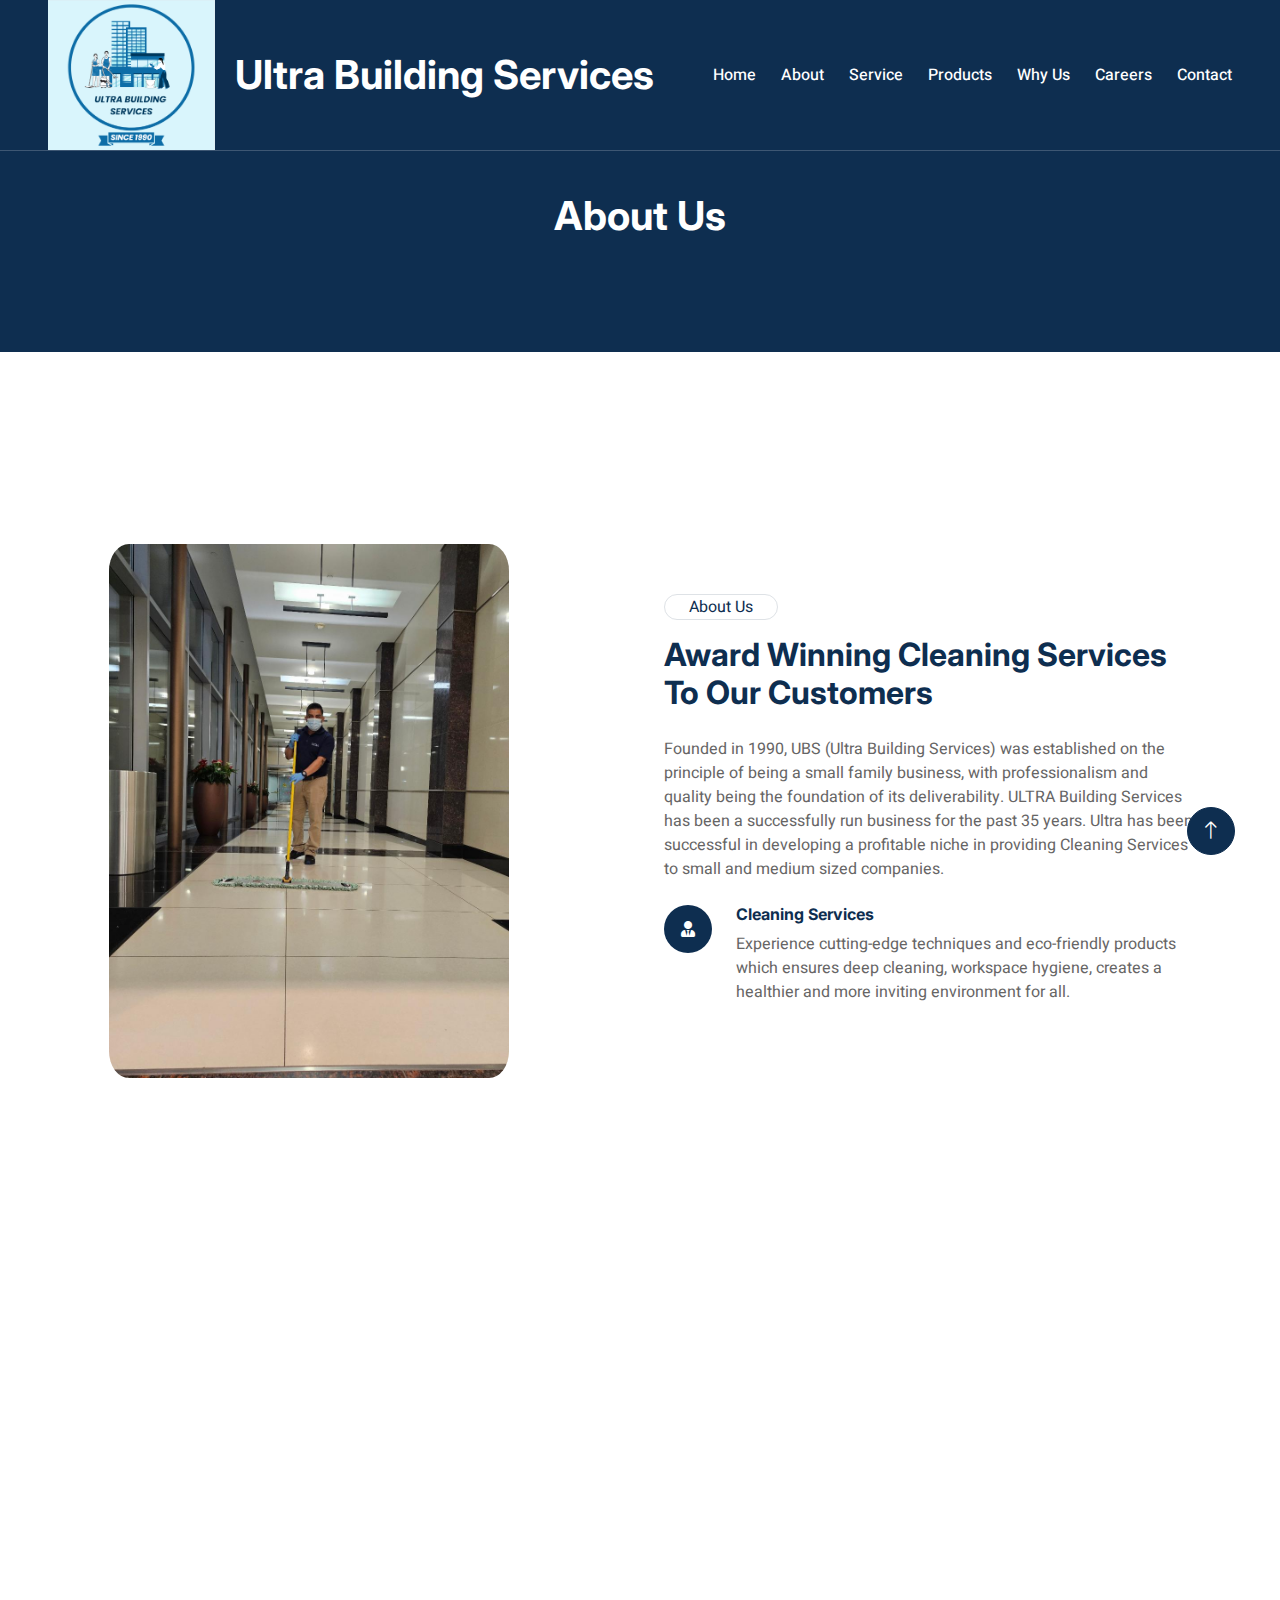
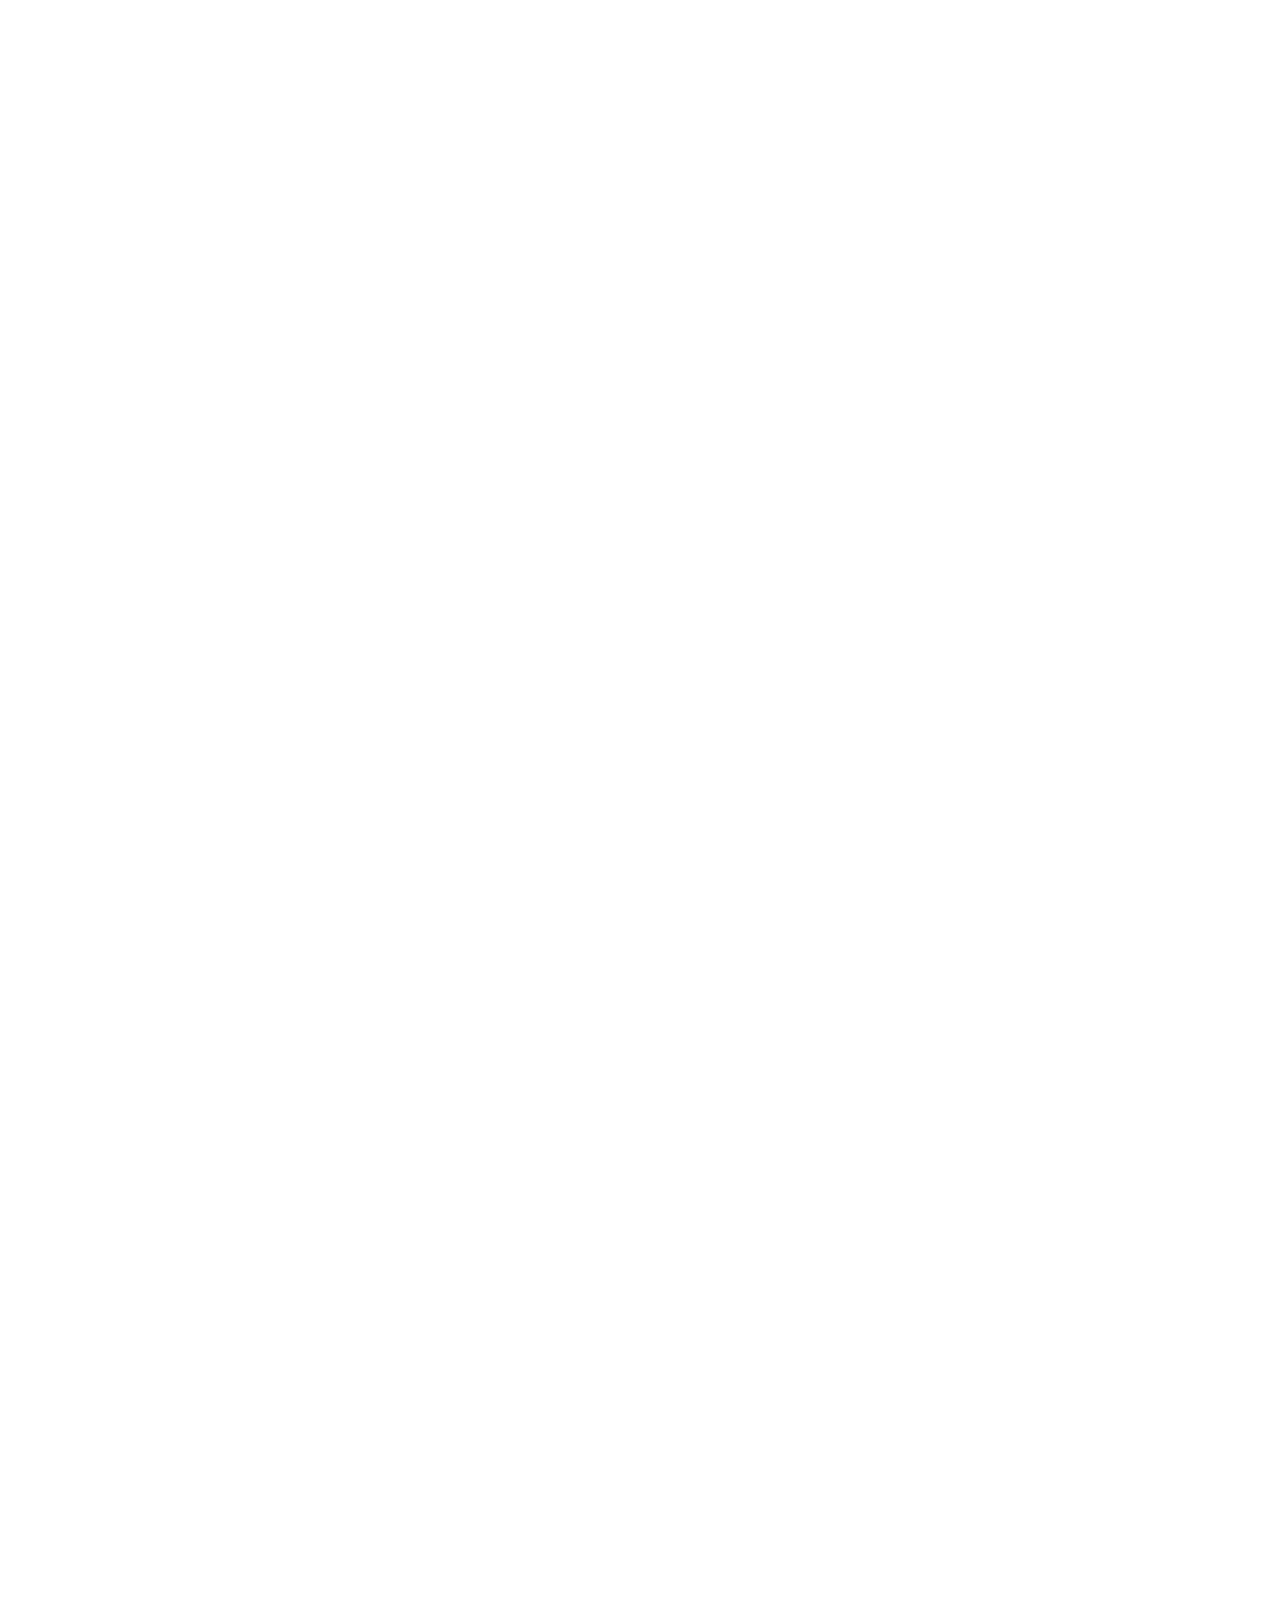
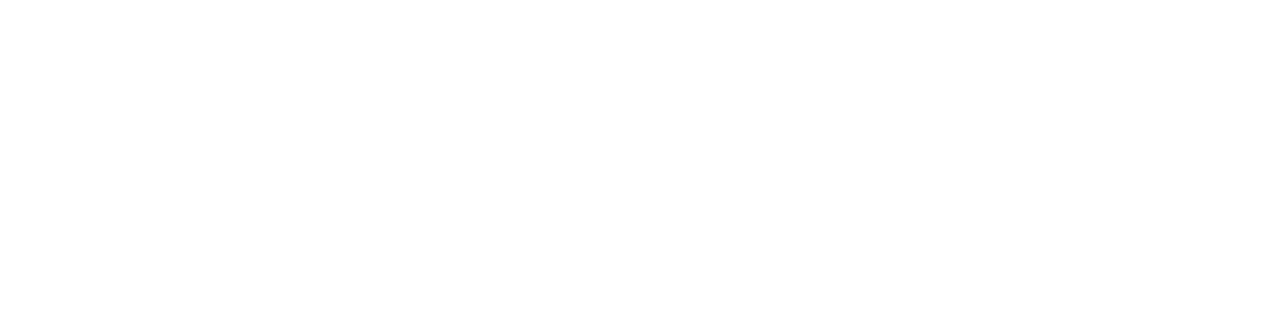
==== about.html @ 5955292b "Add files via upload" ====
<!DOCTYPE html>
<html lang="en">

<head>
    <meta charset="utf-8">
    <title>UBS</title>
    <meta content="width=device-width, initial-scale=1.0" name="viewport">
    <meta content="" name="keywords">
    <meta content="" name="description">

    <!-- Favicon -->
    <link href="img/favicon.ico" rel="icon">

    <!-- Google Web Fonts -->
    <link rel="preconnect" href="https://fonts.googleapis.com">
    <link rel="preconnect" href="https://fonts.gstatic.com" crossorigin>
    <link href="https://fonts.googleapis.com/css2?family=Heebo:wght@400;500;600&family=Inter:wght@700;800&display=swap"
        rel="stylesheet">

    <!-- Icon Font Stylesheet -->
    <link href="https://cdnjs.cloudflare.com/ajax/libs/font-awesome/5.10.0/css/all.min.css" rel="stylesheet">
    <link href="https://cdn.jsdelivr.net/npm/bootstrap-icons@1.4.1/font/bootstrap-icons.css" rel="stylesheet">

    <!-- Libraries Stylesheet -->
    <link href="lib/animate/animate.min.css" rel="stylesheet">
    <link href="lib/owlcarousel/assets/owl.carousel.min.css" rel="stylesheet">

    <!-- Customized Bootstrap Stylesheet -->
    <link href="css/bootstrap.min.css" rel="stylesheet">

    <!-- Template Stylesheet -->
    <link href="css/style.css" rel="stylesheet">
</head>

<body>
    <div class="container-fluid bg-white p-0">
        <!-- Spinner Start -->
        <div id="spinner"
            class="show bg-white position-fixed translate-middle w-100 vh-100 top-50 start-50 d-flex align-items-center justify-content-center">
            <div class="spinner-border text-dark" style="width: 3rem; height: 3rem;" role="status">
                <span class="sr-only">Loading...</span>
            </div>
        </div>
        <!-- Spinner End -->


        <!-- Navbar & Hero Start -->
        <div class="container-fluid position-relative p-0">
            <nav class="navbar navbar-expand-lg navbar-light px-4 px-lg-5 py-3 py-lg-0">
                <a href="index.html" class="navbar-brand p-0 d-flex" style="align-items: center;">
                    <img src="img/company-logo.jpeg" id="myImage" alt="Logo">
                    <h1 class="m-0">Ultra Building Services</h1>
                </a>
                <button class="navbar-toggler" type="button" data-bs-toggle="collapse" data-bs-target="#navbarCollapse">
                    <span class="fa fa-bars"></span>
                </button>
                <div class="collapse navbar-collapse" id="navbarCollapse">
                    <div class="navbar-nav ms-auto py-0">
                        <a href="index.html" class="nav-item nav-link">Home</a>
                        <a href="about.html" class="nav-item nav-link">About</a>
                        <a href="service.html" class="nav-item nav-link">Service</a>
                        <a href="product.html" class="nav-item nav-link">Products</a>
                        <a href="why-us.html" class="nav-item nav-link">Why Us</a>
                        <a href="careers.html" class="nav-item nav-link">Careers</a>
                        <a href="contact.html" class="nav-item nav-link">Contact</a>
                    </div>
                    <!-- <a href="" class="btn btn-light rounded-pill text-dark py-2 px-4 ms-lg-5">Free Quote</a> -->
                </div>
            </nav>

            <div class="container-fluid bg-dark page-header">
                <div class="container text-center">
                    <h1 class="text-white animated zoomIn mb-3">About Us</h1>
                    <!-- <nav aria-label="breadcrumb">
                        <ol class="breadcrumb justify-content-center">
                            <li class="breadcrumb-item"><a class="text-white" href="#">Home</a></li>
                            <li class="breadcrumb-item"><a class="text-white" href="#">Pages</a></li>
                            <li class="breadcrumb-item text-white active" aria-current="page">About</li>
                        </ol>
                    </nav> -->
                </div>
            </div>
        </div>
        <!-- Navbar & Hero End -->


        <!-- About Start -->
        <div class="container-fluid py-6">
            <div class="container">
                <div class="row g-5 align-items-center">
                    <div class="col-lg-6 wow zoomIn" data-wow-delay="0.1s">
                        <img class="img-fluid about-img" alt="Image by storyset on Freepik" src="img/about-2.jpg">
                    </div>
                    <div class="col-lg-6 wow fadeInUp" data-wow-delay="0.1s">
                        <div class="d-inline-block border rounded-pill text-dark px-4 mb-3">About Us</div>
                        <h2 class="mb-4">Award Winning Cleaning Services To Our Customers</h2>
                        <p class="mb-4">Founded in 1990, UBS (Ultra Building Services) was established on 
                            the principle of being a small family business, with professionalism and quality 
                            being the foundation of its deliverability. ULTRA Building Services has been a 
                            successfully run business for the past 35 years. Ultra has been successful in 
                            developing a profitable niche in providing Cleaning Services to small and medium 
                            sized companies.</p>
                        <div class="row g-3 mb-4">
                            <div class="col-12 d-flex">
                                <div class="flex-shrink-0 btn-lg-square rounded-circle bg-dark">
                                    <i class="fa fa-user-tie text-white"></i>
                                </div>
                                <div class="ms-4">
                                    <h6>Cleaning Services</h6>
                                    <span>Experience cutting-edge techniques and eco-friendly products which ensures
                                        deep cleaning, workspace hygiene, creates a healthier and more inviting
                                        environment for all.</span>
                                </div>
                            </div>
                        </div>
                        <!-- <a class="btn btn-dark rounded-pill py-3 px-5 mt-2" href="">Read More</a> -->
                    </div>
                </div>
            </div>
        </div>
        <!-- About End -->

        <!-- About Section 2 -->

        <div class="container-fluid py-6">
            <div class="container">
                <div class="about-content">
                    <div class="row wow zoomIn" data-wow-delay="0.1s">
                        <div class="col-6 about-content-left">
                            <h3>Company Overview</h3>
                            <p> ULTRA Building Services has been a successfully run business for the past 35 years. 
                                Headquartered in Houston, Texas, UBS has expanded its footprint over the years to encompass 
                                service capabilities throughout Texas, with the expectation to have multistate visibility and 
                                support to its customer base. We currently have client relationships that will eventually expand 
                                our operations into Louisiana, Oklahoma, California, Nevada, Colorado, and Utah. Our current revenue 
                                is approximately $20 million/annually. We have become a recognized facility services provider whose 
                                reputation is represented by service excellence</p>

                            <p>Many cleaning contractors approach their markets with uni-dimensional strategy based on
                                cost cutting, We come from a different school. Our strategy is to:</p>
                            <ul>
                                <li>Clearly identify the customers’ requirements</li>
                                <li>Carefully identify how best to service the customer</li>
                                <li>Let the numbers fall where they may and share the results
                                    with our prospective and current customers.</li>
                            </ul>
                        </div>
                        <div class="col-6 about-content-right">
                            <img class="img-fluid about-company" src="img/about-company.jpg" alt="">
                        </div>
                    </div>

                </div>
            </div>
        </div>

        <!-- About Section 2 Ends -->

        <!-- Client Start -->
       
        <div class="container-fluid bg-dark my-6 py-5 wow fadeInUp" data-wow-delay="0.1s">
            <h3 style="color: aliceblue; padding-left: 03pc;">Our Clients</h3>
            <div class="container">
                <div class="owl-carousel client-carousel">
                    <a href="#"><img class="img-circle img-fluid" src="img/Companies/1.png" alt=""></a>
                    <a href="#"><img class="img-circle img-fluid" src="img/Companies/2.png" alt=""></a>
                    <a href="#"><img class="img-circle img-fluid" src="img/Companies/3.png" alt=""></a>
                    <a href="#"><img class="img-circle img-fluid" src="img/Companies/4.png" alt=""></a>
                    <a href="#"><img class="img-circle img-fluid" src="img/Companies/5.png" alt=""></a>
                    <a href="#"><img class="img-circle img-fluid" src="img/Companies/6.png" alt=""></a>
                    <a href="#"><img class="img-circle img-fluid" src="img/Companies/7.png" alt=""></a>
                    <a href="#"><img class="img-circle img-fluid" src="img/Companies/8.png" alt=""></a>
                    <!-- <a href="#"><img class="img-circle img-fluid" src="img/Companies/9.png" alt=""></a> -->
                    <a href="#"><img class="img-circle img-fluid" src="img/Companies/10.png" alt=""></a>
                    <a href="#"><img class="img-circle img-fluid" src="img/Companies/11.png" alt=""></a>
                    <a href="#"><img class="img-circle img-fluid" src="img/Companies/12.png" alt=""></a>
                    <a href="#"><img class="img-circle img-fluid" src="img/Companies/13.png" alt=""></a>
                    <a href="#"><img class="img-circle img-fluid" src="img/Companies/14.png" alt=""></a>
                </div>
            </div>
        </div>
        <!-- Client End -->

        <div class="container-fluid py-3">
            <div class="container">
                <div class="row about-page">
                    <div class="col-6 about-content-2 wow fadeInUp" data-wow-delay="0.6s">
                        <h3>Our Vision</h3>
                        <p>Our belief is, when our customer thoroughly understands how the numbers have been calculated, they are most willing to negotiate  a fair price - this is the best basis for a long-term relationship.</p>
                        <p>As we look towards the future, our experience, long-term commitments and the janitorial service business, we feel comfortable with our vision. It is always very difficult to go from a small company to medium sized. Our intent is to continue our focus on providing janitorial services to new and existing customers and providing value added services to our existing customers. We want to be number one in our industry segment and have implemented several strategic plans to move us in that direction over next 3-5 years.</p>
                        <!-- <p>Our Beliefs and Values:</p> -->
                    </div>
                    <div class="col-6">
                        <div class="row g-3">
                            <div class="wow fadeInUp" data-wow-delay="0.6s">
                                <div class="service-item rounded h-100">
                                    <div class="d-flex service-block">
                                        <!-- <div class="service-icon">
                                            <i class="fa fa-arrow-right fa-2x"></i>
                                        </div> -->
                                        <div class="service-title">
                                            <h5 class="p-2">We are determined to provide the highest quality services</h5>
                                        </div>
                                        
                                    </div>
                                </div>
                            </div>
                            <div class="wow fadeInUp" data-wow-delay="0.6s">
                                <div class="service-item rounded h-100">
                                    <div class="d-flex service-block">
                                        
                                        <div class="service-title">
                                            <h5 class="p-2">We are dedicated to our customers and their needs</h5>
                                        </div>
                                        
                                    </div>
                                </div>
                            </div>
                            <div class="wow fadeInUp" data-wow-delay="0.6s">
                                <div class="service-item rounded h-100">
                                    <div class="d-flex service-block">
                                        
                                        <div class="service-title">
                                            <h5 class="p-2">We strive for continuous improvement</h5>
                                        </div>
                                        
                                    </div>
                                </div>
                            </div>
                            <div class="wow fadeInUp" data-wow-delay="0.6s">
                                <div class="service-item rounded h-100">
                                    <div class="d-flex service-block">
                                        
                                        <div class="service-title">
                                            <h5 class="p-2">We are respectful of our people and helping make the world a cleaner place</h5>
                                        </div>
                                        
                                    </div>
                                </div>
                            </div>
                            <div class=" wow fadeInUp" data-wow-delay="0.6s">
                                <div class="service-item rounded h-100">
                                    <div class="d-flex service-block">
                                        
                                        <div class="service-title">
                                            <h5 class="p-2">We are flexible in the fate of change</h5>
                                        </div>
                                        
                                    </div>
                                </div>
                            </div>
                        </div>
                    </div>
                </div>
                
                    
                    <!-- <ul>
                        <li>We are determined to provide the highest quality services</li>
                        <li>We are dedicated to our customers and their needs</li>
                        <li>We strive for continuous improvement</li>
                        <li>We are respectful of our people and helping make the world a cleaner place</li>
                        <li>We are flexible in the fate of change</li>
                    </ul> -->
                <!-- </div> -->
            </div>
        </div>



        <!-- Footer Start -->
        <div class="container-fluid bg-dark text-light footer pt-5 wow fadeIn" data-wow-delay="0.1s" style="margin-top: 6rem;">
            <div class="container py-5">
                <div class="row g-5 d-flex  ">
                    <div class="col-md-6 col-lg-4">
                        <h5 class="text-white mb-4">Get In Touch</h5>
                        <p><i class="fa fa-map-marker-alt me-3"></i>10501 Corporate Dr, Stafford, TX 77479</p>
                        <p><i class="fa fa-phone-alt me-3"></i>+(281) 325-0666</p>
                        <!-- <p><i class="fa fa-envelope me-3"></i>customerservice@ultrabuildingsvc.com</p>
                        <div class="d-flex pt-2">
                            <a class="btn btn-outline-light btn-social" href=""><i class="fab fa-twitter"></i></a>
                            <a class="btn btn-outline-light btn-social" href=""><i class="fab fa-facebook-f"></i></a>
                            <a class="btn btn-outline-light btn-social" href=""><i class="fab fa-youtube"></i></a>
                            <a class="btn btn-outline-light btn-social" href=""><i class="fab fa-instagram"></i></a>
                            <a class="btn btn-outline-light btn-social" href=""><i class="fab fa-linkedin-in"></i></a>
                        </div> -->
                    </div>
                    <div class="col-md-6 col-lg-4">
                        <h5 class="text-white mb-4">Quick Link</h5>
                        <a class="btn btn-link" href="about.html">About Us</a>
                        <a class="btn btn-link" href="why-us.html">Why Us</a>
                        <a class="btn btn-link" href="service.html">Services</a>
                        <a class="btn btn-link" href="product.html">Products</a>
                        <a class="btn btn-link" href="contact.html">Contact Us</a>
                        <a class="btn btn-link" href="privacy-policy.html">Privacy Policy</a>
                        <a class="btn btn-link" href="careers.html">Career</a>
                    </div>
                    <!-- <div class="col-md-6 col-lg-3">
                        <h5 class="text-white mb-4">Popular Link</h5>
                        <a class="btn btn-link" href="">About Us</a>
                        <a class="btn btn-link" href="">Contact Us</a>
                        <a class="btn btn-link" href="">Privacy Policy</a>
                        <a class="btn btn-link" href="">Terms & Condition</a>
                        <a class="btn btn-link" href="">Career</a>
                    </div> -->
                    <div class="col-md-6 col-lg-3">
                        <h5 class="text-white mb-4">ULTRA Building</h5>
                        <hr>
                        <p>We emphasize the importance of the individual and his contribution to the success of Ultra Building Services. As a service company, we are only as good as our employees.</p>
                        <!-- <div class="position-relative w-100 mt-3">
                            <input class="form-control border-0 rounded-pill w-100 ps-4 pe-5" type="text" placeholder="Your Email" style="height: 48px;">
                            <button type="button" class="btn shadow-none position-absolute top-0 end-0 mt-1 me-2"><i class="fa fa-paper-plane text-dark fs-4"></i></button>
                        </div> -->
                    </div>
                </div>
            </div>
            <div class="container">
                <div class="copyright">
                    <div class="row">
                        <div class="col-md-6 text-center text-md-start mb-3 mb-md-0">
                            &copy; <a class="border-bottom" href="#">Ultra Building Services</a>, All Right Reserved. 
							
							<!--/*** This template is free as long as you keep the footer author’s credit link/attribution link/backlink. If you'd like to use the template without the footer author’s credit link/attribution link/backlink, you can purchase the Credit Removal License from "Vikramaditya". Thank you for your support. ***/-->
							Designed By <a class="border-bottom" href="#">Vikramaditya</a>
                            <!-- <br>Distributed By: <a class="border-bottom" href="#" target="_blank"></a> -->
                        </div>
                        <!-- <div class="col-md-6 text-center text-md-end">
                            <div class="footer-menu">
                                <a href="">Home</a>
                                <a href="">Cookies</a>
                                <a href="">Help</a>
                                <a href="">FQAs</a>
                            </div>
                        </div> -->
                    </div>
                </div>
            </div>
        </div>
        <!-- Footer End -->


        <!-- Back to Top -->
        <a href="#" class="btn btn-lg btn-dark btn-lg-square back-to-top"><i class="bi bi-arrow-up"></i></a>
    </div>

    <!-- JavaScript Libraries -->
    <script src="https://code.jquery.com/jquery-3.4.1.min.js"></script>
    <script src="https://cdn.jsdelivr.net/npm/bootstrap@5.0.0/dist/js/bootstrap.bundle.min.js"></script>
    <script src="lib/wow/wow.min.js"></script>
    <script src="lib/easing/easing.min.js"></script>
    <script src="lib/waypoints/waypoints.min.js"></script>
    <script src="lib/owlcarousel/owl.carousel.min.js"></script>

    <!-- Template Javascript -->
    <script src="js/main.js"></script>
</body>

</html>
---- css/style.css ----
/********** Template CSS **********/
:root {
    --dark: #00B98E;
    --light: #F3F6F8;
    --dark: #0E2E50;
}


/*** Spinner ***/
#spinner {
    opacity: 0;
    visibility: hidden;
    transition: opacity .5s ease-out, visibility 0s linear .5s;
    z-index: 99999;
}

#spinner.show {
    transition: opacity .5s ease-out, visibility 0s linear 0s;
    visibility: visible;
    opacity: 1;
}

.back-to-top {
    position: fixed;
    display: none;
    right: 45px;
    bottom: 45px;
    z-index: 99;
}

.my-6 {
    margin-top: 6rem;
    margin-bottom: 6rem;
}

.py-6 {
    padding-top: 6rem;
    padding-bottom: 6rem;
}


/*** Button ***/
.btn {
    font-weight: 500;
    transition: .5s;
}

.btn.btn-dark,
.btn.btn-outline-dark:hover {
    color: #FFFFFF;
}

.btn-square {
    width: 38px;
    height: 38px;
}

.btn-sm-square {
    width: 32px;
    height: 32px;
}

.btn-lg-square {
    width: 48px;
    height: 48px;
}

.btn-square,
.btn-sm-square,
.btn-lg-square {
    padding: 0;
    display: flex;
    align-items: center;
    justify-content: center;
    font-weight: normal;
    border-radius: 50px;
}


/*** Navbar ***/
.navbar .navbar-nav .nav-link {
    position: relative;
    margin-left: 25px;
    padding: 35px 0;
    color: #FFFFFF;
    font-weight: 500;
    outline: none;
    transition: .5s;
}

.navbar .navbar-nav .nav-link:hover,
.navbar .navbar-nav .nav-link.active {
    color: #FFFFFF;
}

.sticky-top.navbar .navbar-nav .nav-link {
    padding: 20px 0;
    color: var(--dark);
}

.sticky-top.navbar .navbar-nav .nav-link:hover,
.sticky-top.navbar .navbar-nav .nav-link.active {
    color: var(--dark);
}

.navbar .navbar-brand h1 {
    padding-left: 20px;
    color: #FFFFFF;
}

.navbar .navbar-brand img {
    max-height: 150px;
    transition: .5s;
}

.sticky-top.navbar .navbar-brand img {
    max-height: 90px;
}

@media (max-width: 991.98px) {
    .sticky-top.navbar {
        position: relative;
        background: #FFFFFF;
    }

    .navbar .navbar-collapse {
        margin-top: 15px;
        border-top: 1px solid #DDDDDD;
    }

    .navbar .navbar-nav .nav-link,
    .sticky-top.navbar .navbar-nav .nav-link {
        padding: 10px 0;
        margin-left: 0;
        color: var(--dark);
    }

    .navbar .navbar-nav .nav-link:hover,
    .navbar .navbar-nav .nav-link.active {
        color: var(--dark);
    }

    .navbar .navbar-brand h1 {
        color: var(--dark);
    }

    .navbar .navbar-brand img {
        max-height: 90px;
    }
}

@media (min-width: 992px) {
    .navbar {
        position: absolute;
        width: 100%;
        top: 0;
        left: 0;
        border-bottom: 1px solid rgba(256, 256, 256, .2);
        z-index: 999;
    }
    
    .sticky-top.navbar {
        position: fixed;
        background: #FFFFFF;
    }

    .navbar .navbar-nav .nav-link::before {
        position: absolute;
        content: "";
        width: 100%;
        height: 2px;
        bottom: 10px;
        left: 0;
        background: #FFFFFF;
        opacity: 0;
        transition: .5s;
    }

    .sticky-top.navbar .navbar-nav .nav-link::before {
        background: var(--dark);
    }

    .navbar .navbar-nav .nav-link:hover::before,
    .navbar .navbar-nav .nav-link.active::before {
        bottom: -1px;
        left: 0;
        opacity: 1;
    }

    .navbar .navbar-nav .nav-link.nav-contact::before {
        display: none;
    }

    .sticky-top.navbar .navbar-brand h1 {
        color: var(--dark);
    }

    .navbar .nav-item .dropdown-menu {
        display: block;
        visibility: hidden;
        top: 100%;
        transform: rotateX(-75deg);
        transform-origin: 0% 0%;
        transition: .5s;
        opacity: 0;
    }

    .navbar .nav-item:hover .dropdown-menu {
        transform: rotateX(0deg);
        visibility: visible;
        transition: .5s;
        opacity: 1;
    }
}


/*** Hero Header ***/
.hero-header {
    margin-bottom: 6rem;
    padding: 12rem 0 9rem 0;
    background: url(../img/shape-bottom.png) center bottom no-repeat;
    background-size: contain;
}
.index-head h1{
    text-align: left !important;
}

.hero-header .hero-img{
    border-radius: 2%;
}
.page-header {
    margin-bottom: 6rem;
    padding: 12rem 0 6rem 0;
}

@media (max-width: 991.98px) {
    .hero-header {
        padding: 6rem 0 9rem 0;
    }

    .page-header {
        padding: 6rem 0;
    }
}

.page-header .breadcrumb-item+.breadcrumb-item::before {
    color: rgba(256, 256, 256, .5);
}


/* About */

.about-img{
    width: 75%;
    border-radius: 5%;
    margin-left: 5%;
}

.about-content .row{
    padding: 20px;
}

.about-content-left p,li{
    width: 90%;
}

.about-content-right{
    align-items: center;
    text-align: center;
    margin: auto;
}
.about-content-right img{
    position: relative;
    border-radius: 33%;
    align-items: center;
    text-align: center;
    margin: auto;
}
.about-page .service-item .service-title{
    position: relative;
    text-align: center;
    width: 100%;
}

.about-page .service-item .service-title:hover{
    cursor: pointer;
}
/* .about-content-2{
    text-align: center;
    width: 75%;
    margin: auto;
} */

/*** Service ***/
.service-item {
    box-shadow: 0 0 45px rgba(0, 0, 0, .07);
    border: 1px solid transparent;
    transition: .5s;
}

.service-item:hover {
    box-shadow: none;
    border-color: var(--dark);
}

.service-item .service-icon,
.service-item .service-btn {
    margin: -1px 0 0 -1px;
    width: 65px;
    height: 65px;
    display: flex;
    align-items: center;
    justify-content: center;
    color: #FFFFFF;
    background: var(--dark);
    border-radius: 5px 0;
    transition: .5s;
}

.service-item .service-block .service-icon{
    align-items: left;
    width: 25%;
}

.services-rm-btn{
    margin-top: 50px;
    text-align: center;
}

.service-item .service-title{
    position: relative;
    text-align: center;
    width: 75%;
    display: flex;
    justify-content: center;
    align-items: center;
    text-align: center;
    /* padding: 5px 5px; */
}

.service-item .service-title h5{
    margin: auto;
}

.service-item .service-btn {
    margin: -1px -1px 0 0;
    border-radius: 0 5px;
    opacity: 0;
}

.service-item:hover .service-btn {
    opacity: 1;
}

.services-detail{
    text-align: center;
}

.service-container {
    max-width: 800px;
    margin: 0 auto;
    text-align: center;
  }

  
  .service-list {
    list-style: none;
    padding: 0;
    margin: 0;
    display: flex;
    flex-wrap: wrap;
    text-align: center;
  }
  
  .service-list li {
    width: calc(50% - 20px);
    margin: 10px;
    padding: 10px;
    background-color: #0E2E50;
    color: #ffffff;
    border-radius: 5px;
    box-shadow: 0 0 45px rgba(168, 167, 167, 0.07);
    border: 1px solid transparent;
    font-size: 20px;
    transition: background-color 0.3s ease;
    text-align: center;
    display: flex;
    justify-content: center;
    align-items: center;
  }
  
  .service-list li:hover {
    cursor: pointer;
    background-color: #f0f0f0;
    color: #0E2E50;
    /* background-color: #0E2E50;
    color: #ffffff; */
  }

  .service-content-right img{
    border-radius: 5%;
  }
  
/* Products */

.products-container {
    max-width: 1200px;
    margin: 0 auto;
    text-align: center;
  }

  
  .products-list {
    list-style: none;
    padding: 0;
    margin: 0;
    display: flex;
    flex-wrap: wrap;
    text-align: center;
  }
  
  .products-list li {
    width: calc(25% - 20px);
    margin: 10px;
    padding: 10px;
    background-color: #0E2E50;
    color: #ffffff;
    border-radius: 5px;
    box-shadow: 0 0 45px rgba(168, 167, 167, 0.07);
    border: 1px solid transparent;
    font-size: 20px;
    transition: background-color 0.3s ease;
    text-align: center;
    display: flex;
    justify-content: center;
    align-items: center;
  }
  
  .products-list li:hover {
    cursor: pointer;
    background-color: #f0f0f0;
    color: #0E2E50;
    /* background-color: #0E2E50;
    color: #ffffff; */
  }

  .about-page h3{
    text-align: center;
  }


  @media (max-width: 991.98px) {
    .products-container{
        max-width: 800px;
      }

      .products-list li{
        width: calc(50% - 20px);
      }
    
      .about-page{
        display: flex;
        flex-direction: column;
        width: 100%;
      }

      .about-page .col-6{
        width: 100%;
        margin: auto;
        text-align: center;
      }

      .service-row .col-6{
        display: flex;
        flex-direction: column;
        width: 100%;
      }

      /* .service-container {
        max-width: 800px;
      } */

      .service-list li{
        width: calc(50% - 20px);
      }

      .about-content .col-6{
        width: 100%;
        text-align: center;
      }

      .careers-content p{
        width: 100% !important;
    }
    
}


/*** Testimonial ***/
.testimonial-carousel .owl-item .testimonial-item {
    box-shadow: 0 0 45px rgba(0, 0, 0, .07);
    border: 1px solid transparent;
    transform: scale(.85);
    transition: .5s;
}

.testimonial-carousel .owl-item.center .testimonial-item {
    box-shadow: none;
    border-color: var(--dark);
    transform: scale(1);
}

.testimonial-carousel .owl-item .testimonial-item img {
    width: 50px;
    height: 50px;
}

.testimonial-carousel .owl-nav {
    margin-top: 20px;
    display: flex;
    justify-content: center;
}

.testimonial-carousel .owl-nav .owl-prev,
.testimonial-carousel .owl-nav .owl-next {
    margin: 0 12px;
    width: 40px;
    height: 40px;
    display: flex;
    align-items: center;
    justify-content: center;
    color: var(--dark);
    border: 1px solid var(--dark);
    border-radius: 45px;
    transition: .5s;
}

.testimonial-carousel .owl-nav .owl-prev:hover,
.testimonial-carousel .owl-nav .owl-next:hover {
    color: #FFFFFF;
    background: var(--dark);
}

/* Companies */
.img-circle{
    max-height: 150px;
    max-width: 150px;
    background-color: white;
    border-radius: 50%;
}

/*** Team ***/
.team-item {
    position: relative;
    padding: 30px;
    text-align: center;
    transition: .5s;
    z-index: 1;
    width: 300px;
}

.team-item::before,
.team-item::after {
    position: absolute;
    content: "";
    width: 100%;
    height: 40%;
    top: 0;
    left: 0;
    border-radius: 5px;
    background: #FFFFFF;
    box-shadow: 0 0 45px rgba(0, 0, 0, .07);
    transition: .5s;
    z-index: -1;
}

.team-item::after {
    top: auto;
    bottom: 0;
}

.team-item:hover::before,
.team-item:hover::after {
    background: var(--dark);
}

.team-item h5,
.team-item p {
    transition: .5s;
}

.team-item:hover h5,
.team-item:hover p {
    color: #FFFFFF;
}

.team-item img {
    padding: 15px;
    border: 1px solid var(--dark);
}

.team-section{
    display: flex;
    align-items: center;
    text-align: center;
    justify-content: center;
    /* max-width: 400px;
    max-height: 700px; */
}

/* Career */

.container-career {
    max-width: 800px;
    margin: 0 auto;
    padding: 20px;
}
h1 {
    text-align: center;
}
.job-description {
    background-color: #fff;
    padding: 20px;
    border-radius: 5px;
    box-shadow: 0 0 10px rgba(0, 0, 0, 0.1);
    margin-top: 20px;
}
.job-description p {
    margin: 10px 0;
}
.contact-info {
    margin-top: 20px;
    text-align: center;
}

/* .careers-content p{
    width: 75%;
} */




/* Contact */

.container-contact {
    max-width: 800px;
    margin: 0 auto;
    padding: 20px;
}
h1 {
    text-align: center;
}
.contact-info {
    background-color: #fff;
    padding: 20px;
    border-radius: 5px;
    box-shadow: 0 0 10px rgba(0, 0, 0, 0.1);
    margin-top: 20px;
}
.contact-info p {
    margin: 10px 0;
}
.contact-info h3 {
    margin-bottom: 10px;
}


/* Policy */

.container-policy {
    max-width: 800px;
    margin: 0 auto;
    padding: 20px;
}
h1 {
    text-align: center;
}
.privacy-policy {
    background-color: #fff;
    padding: 20px;
    border-radius: 5px;
    box-shadow: 0 0 10px rgba(0, 0, 0, 0.1);
    margin-top: 20px;
}
.privacy-policy p {
    margin: 10px 0;
}

/*** Footer ***/
.footer .btn.btn-social {
    margin-right: 5px;
    width: 40px;
    height: 40px;
    display: flex;
    align-items: center;
    justify-content: center;
    color: var(--light);
    border: 1px solid rgba(256, 256, 256, .1);
    border-radius: 40px;
    transition: .3s;
}

.footer .btn.btn-social:hover {
    color: var(--dark);
}

.footer .btn.btn-link {
    display: block;
    margin-bottom: 10px;
    padding: 0;
    text-align: left;
    color: var(--light);
    font-weight: normal;
    transition: .3s;
}

.footer .btn.btn-link::before {
    position: relative;
    content: "\f105";
    font-family: "Font Awesome 5 Free";
    font-weight: 900;
    margin-right: 10px;
}

.footer .btn.btn-link:hover {
    letter-spacing: 1px;
    box-shadow: none;
}

.footer .copyright {
    padding: 25px 0;
    font-size: 14px;
    border-top: 1px solid rgba(256, 256, 256, .1);
}

.footer .copyright a {
    color: var(--light);
}

.footer .footer-menu a {
    margin-right: 15px;
    padding-right: 15px;
    border-right: 1px solid rgba(255, 255, 255, .1);
}

.footer .footer-menu a:last-child {
    margin-right: 0;
    padding-right: 0;
    border-right: none;
}
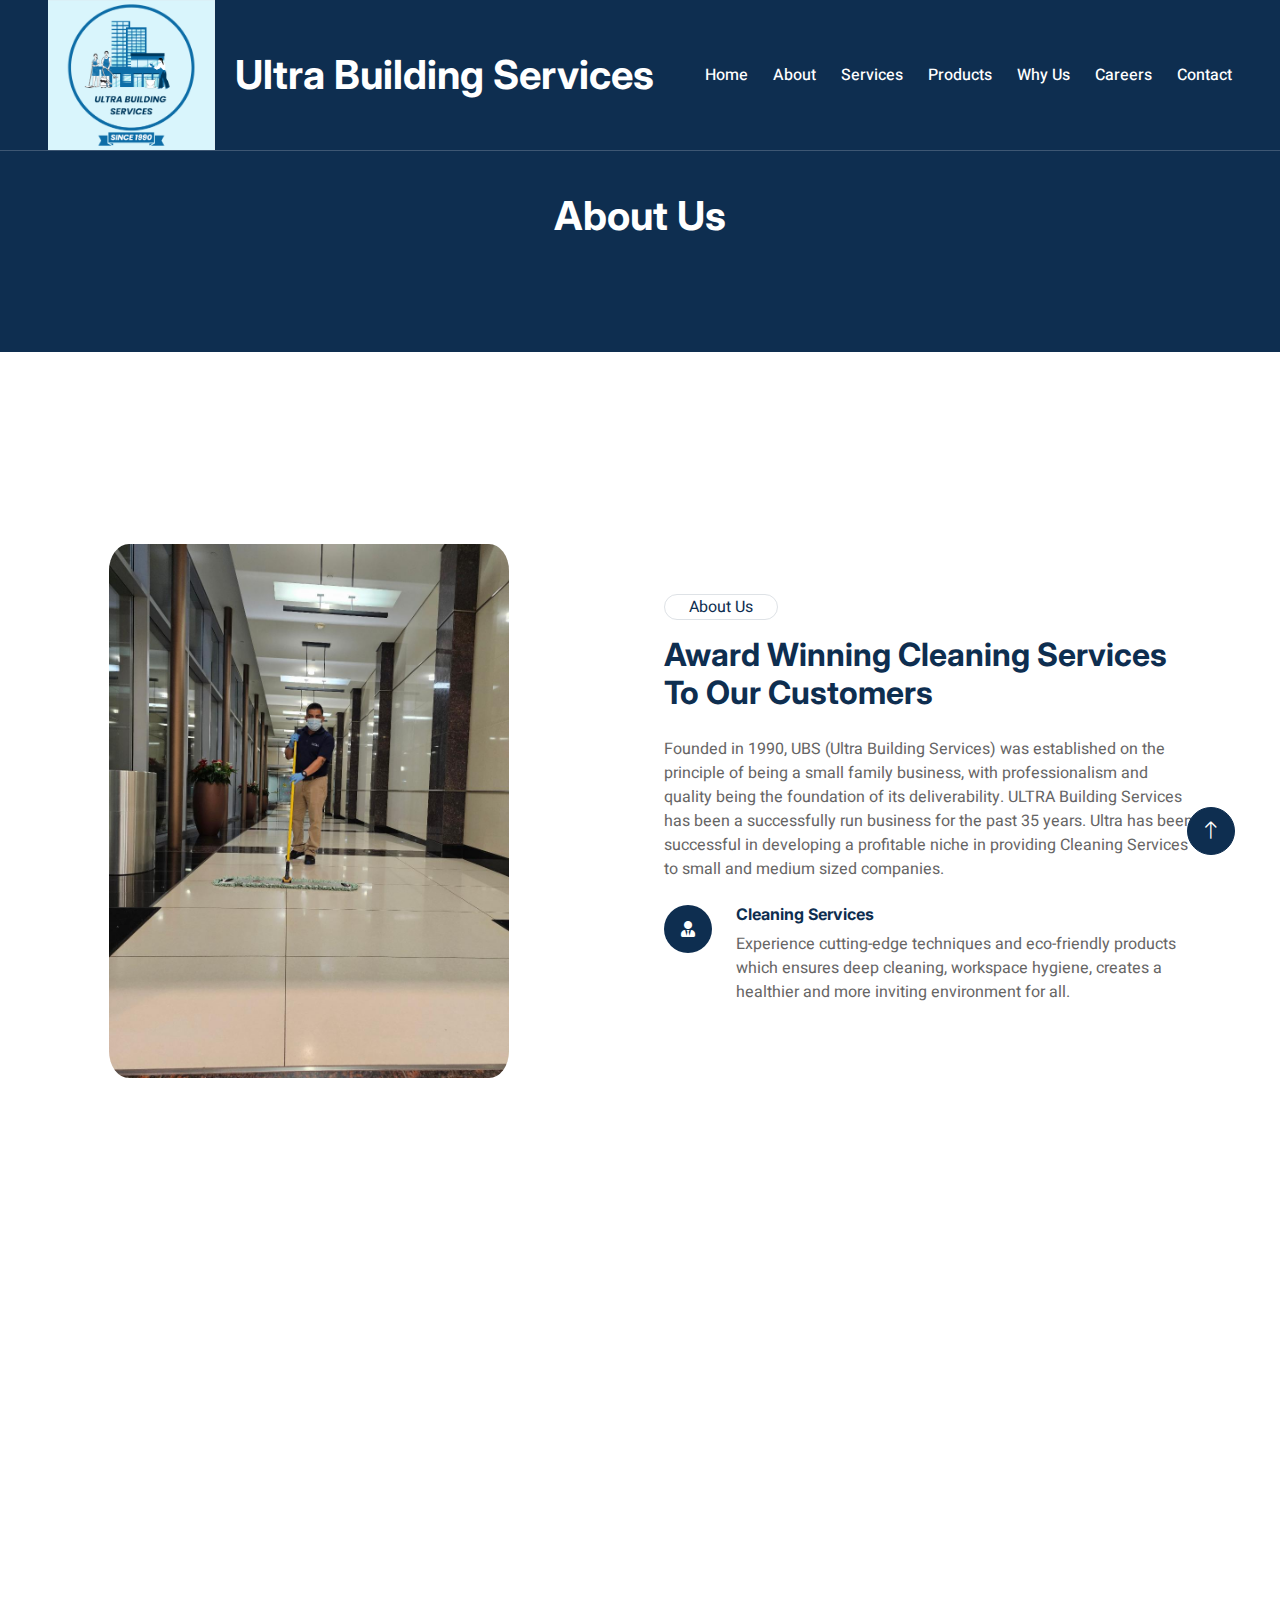
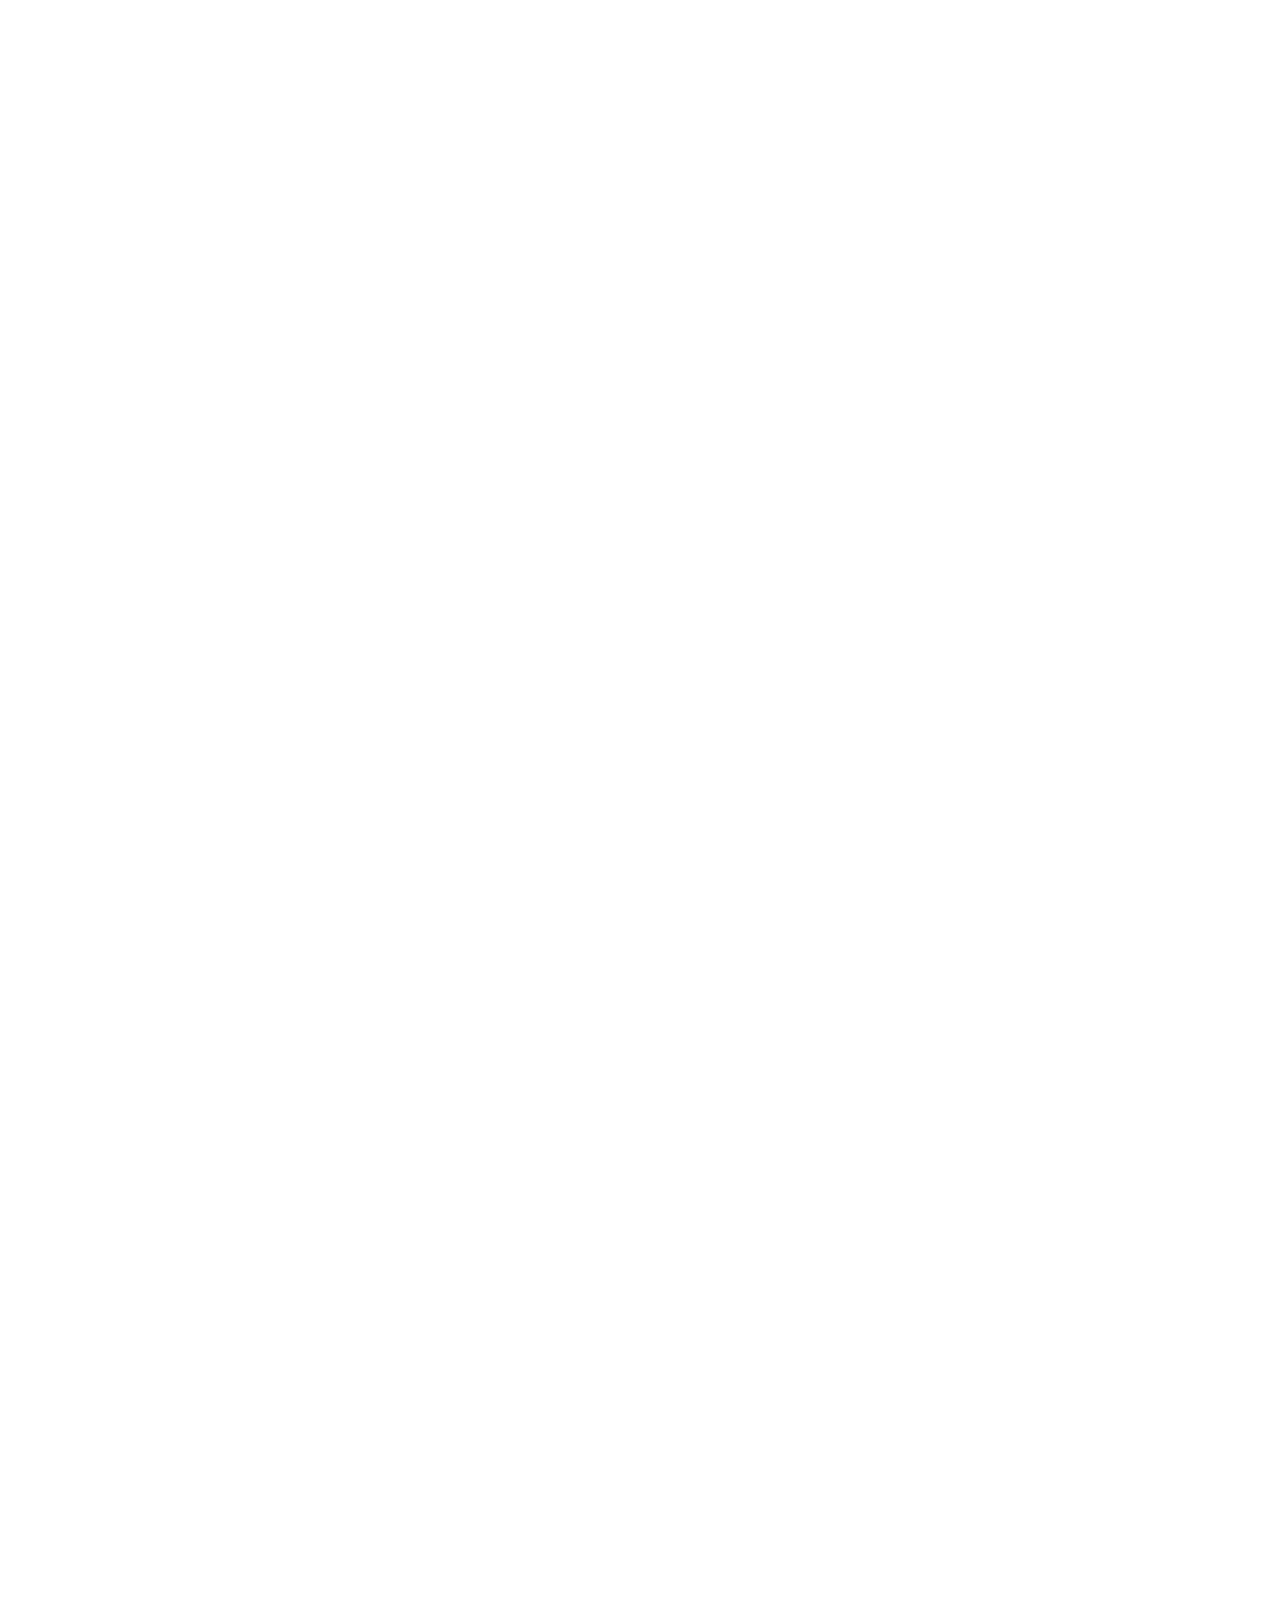
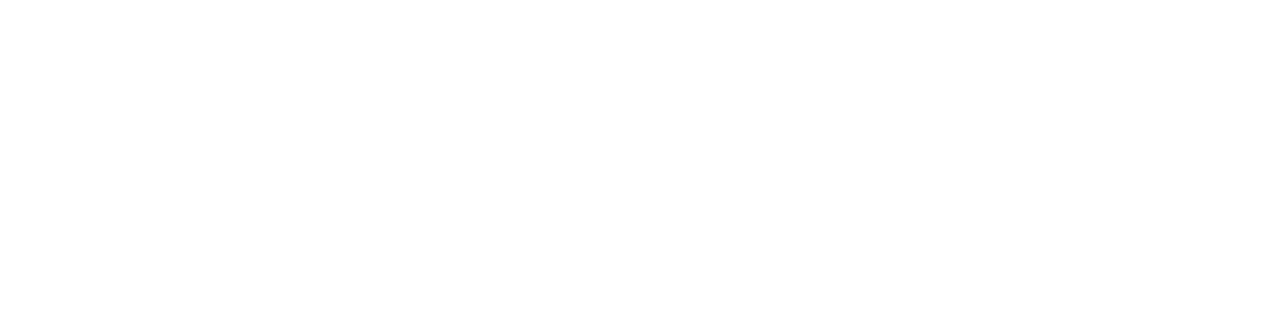
==== commit 29d2e671: "Update about.html" ====
--- a/about.html
+++ b/about.html
@@ -58,7 +58,7 @@
                     <div class="navbar-nav ms-auto py-0">
                         <a href="index.html" class="nav-item nav-link">Home</a>
                         <a href="about.html" class="nav-item nav-link">About</a>
-                        <a href="service.html" class="nav-item nav-link">Service</a>
+                        <a href="service.html" class="nav-item nav-link">Services</a>
                         <a href="product.html" class="nav-item nav-link">Products</a>
                         <a href="why-us.html" class="nav-item nav-link">Why Us</a>
                         <a href="careers.html" class="nav-item nav-link">Careers</a>
